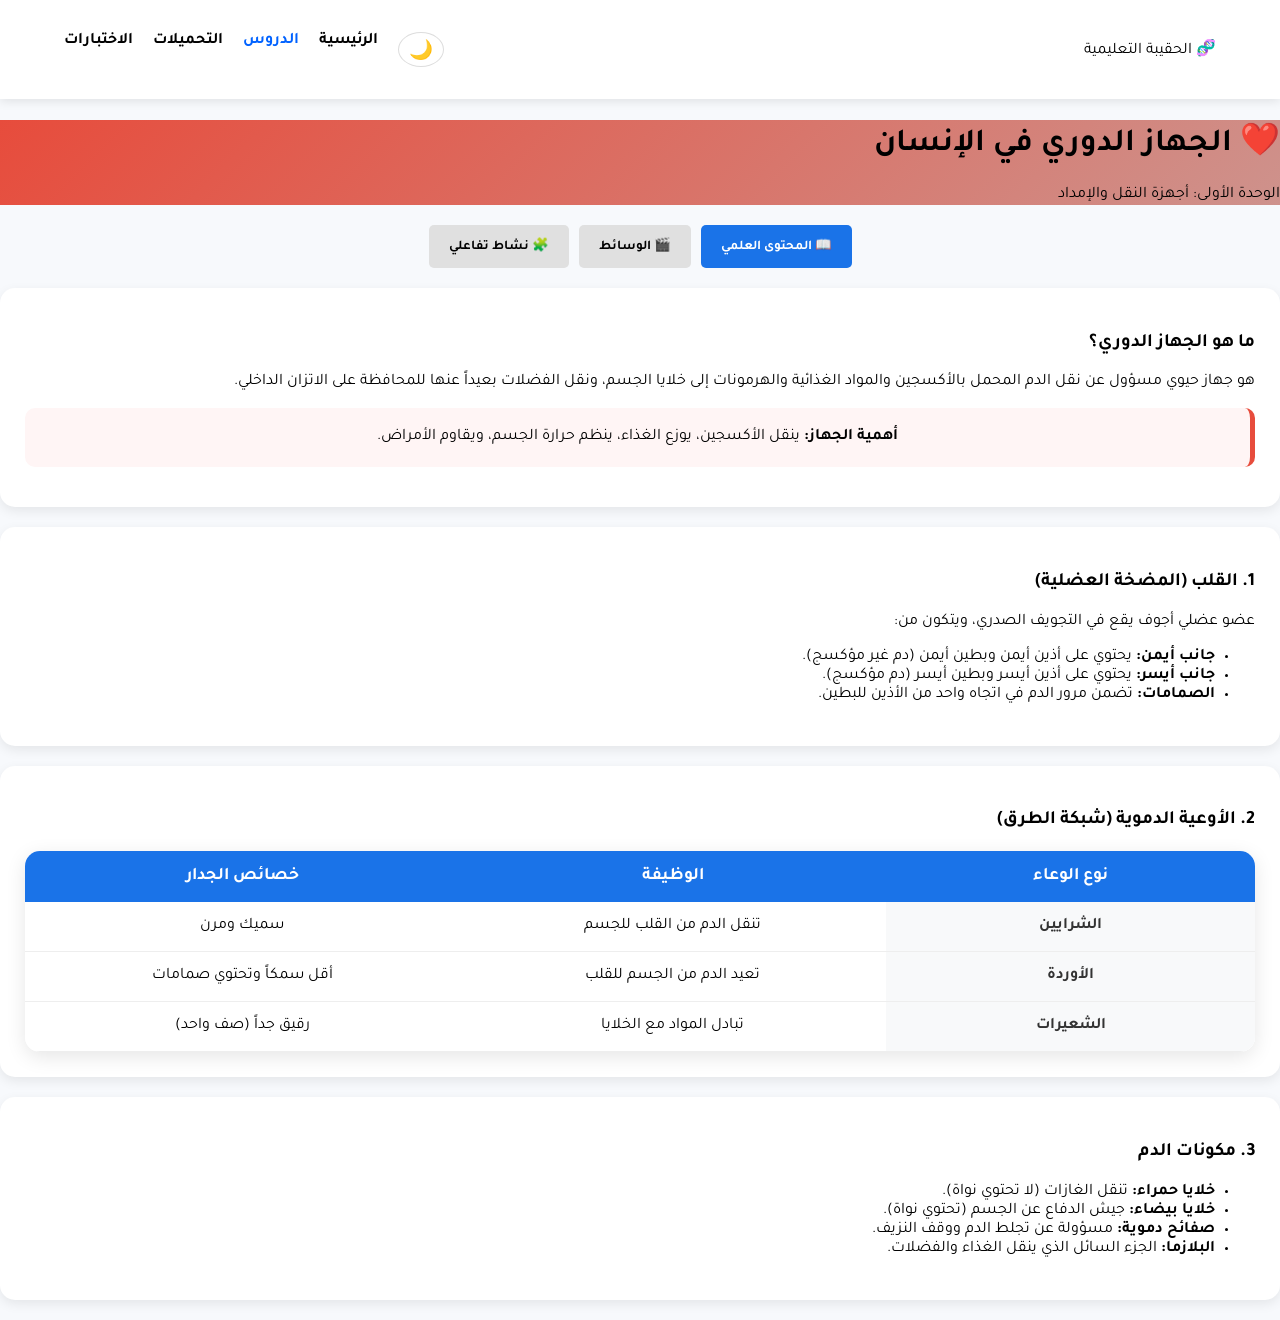
==== circulatory-detail.html @ a19a3862 "Add files via upload" ====
<!DOCTYPE html>
<html lang="ar" dir="rtl">
<head>
    <meta charset="UTF-8">
    <meta name="viewport" content="width=device-width, initial-scale=1.0">
    <title>درس الجهاز الدوري | الحقيبة التعليمية</title>
    <link rel="stylesheet" href="style.css">
    <link href="https://fonts.googleapis.com/css2?family=Tajawal:wght@400;700&display=swap" rel="stylesheet">
</head>
<body>

    <nav class="navbar">
        <div class="logo">🧬 الحقيبة التعليمية</div>
        <ul class="nav-links">
            <li><button id="darkModeToggle" class="mode-btn">🌙</button></li>
            <li><a href="index.html">الرئيسية</a></li>
            <li><a href="lessons.html" class="active">الدروس</a></li>
            <li><a href="downloads.html">التحميلات</a></li>
            <li><a href="quizzes.html">الاختبارات</a></li>
        </ul>
    </nav>

    <header class="lesson-header" style="background: linear-gradient(135deg, #e74c3c, #ce928c);">
        <div class="container">
            <h1>❤️ الجهاز الدوري في الإنسان</h1>
            <p>الوحدة الأولى: أجهزة النقل والإمداد</p>
        </div>
    </header>

    <main class="container">
        <div class="internal-tabs">
            <button class="tab-btn active" onclick="switchTab(event, 'theory')">📖 المحتوى العلمي</button>
            <button class="tab-btn" onclick="switchTab(event, 'media')">🎬 الوسائط</button>
            <button class="tab-btn" onclick="switchTab(event, 'activity')">🧩 نشاط تفاعلي</button>
        </div>

        <div id="theory" class="tab-pane active">
            <div class="lesson-card">
                <h3>ما هو الجهاز الدوري؟</h3>
                <p>هو جهاز حيوي مسؤول عن نقل الدم المحمل بالأكسجين والمواد الغذائية والهرمونات إلى خلايا الجسم، ونقل الفضلات بعيداً عنها للمحافظة على الاتزان الداخلي.</p>
                <div class="equation-box" style="border-right-color: #e74c3c; background: #fff5f5;">
                    <strong>أهمية الجهاز:</strong> ينقل الأكسجين، يوزع الغذاء، ينظم حرارة الجسم، ويقاوم الأمراض.
                </div>
            </div>

            <div class="lesson-card">
                <h3>1. القلب (المضخة العضلية)</h3>
                <p>عضو عضلي أجوف يقع في التجويف الصدري، ويتكون من:</p>
                <ul class="anatomy-list">
                    <li><strong>جانب أيمن:</strong> يحتوي على أذين أيمن وبطين أيمن (دم غير مؤكسج).</li>
                    <li><strong>جانب أيسر:</strong> يحتوي على أذين أيسر وبطين أيسر (دم مؤكسج).</li>
                    <li><strong>الصمامات:</strong> تضمن مرور الدم في اتجاه واحد من الأذين للبطين.</li>
                </ul>
            </div>

            <div class="lesson-card">
                <h3>2. الأوعية الدموية (شبكة الطرق)</h3>
                <div class="table-wrapper">
                    <table class="breathing-table">
                        <thead>
                            <tr>
                                <th>نوع الوعاء</th>
                                <th>الوظيفة</th>
                                <th>خصائص الجدار</th>
                            </tr>
                        </thead>
                        <tbody>
                            <tr>
                                <td class="feature">الشرايين</td>
                                <td>تنقل الدم من القلب للجسم</td>
                                <td>سميك ومرن</td>
                            </tr>
                            <tr>
                                <td class="feature">الأوردة</td>
                                <td>تعيد الدم من الجسم للقلب</td>
                                <td>أقل سمكاً وتحتوي صمامات</td>
                            </tr>
                            <tr>
                                <td class="feature">الشعيرات</td>
                                <td>تبادل المواد مع الخلايا</td>
                                <td>رقيق جداً (صف واحد)</td>
                            </tr>
                        </tbody>
                    </table>
                </div>
            </div>

            <div class="lesson-card">
                <h3>3. مكونات الدم</h3>
                <ul class="anatomy-list">
                    <li><strong>خلايا حمراء:</strong> تنقل الغازات (لا تحتوي نواة).</li>
                    <li><strong>خلايا بيضاء:</strong> جيش الدفاع عن الجسم (تحتوي نواة).</li>
                    <li><strong>صفائح دموية:</strong> مسؤولة عن تجلط الدم ووقف النزيف.</li>
                    <li><strong>البلازما:</strong> الجزء السائل الذي ينقل الغذاء والفضلات.</li>
                </ul>
            </div>
        </div>

        <div id="media" class="tab-pane">
            <div class="lesson-card">
                <h3 class="equation-box">الجهاز الدوري (القلب - الأوعية الدموية - الدم - الدورة الدموية)</h3>
                <div class="video-container">
                <iframe width="560" height="460" src="https://www.youtube.com/embed/UHtqV2HmTuU?si=7ArE2M5yFkF6I5t5" title="YouTube video player" frameborder="0" allow="accelerometer; autoplay; clipboard-write; encrypted-media; gyroscope; picture-in-picture; web-share" referrerpolicy="strict-origin-when-cross-origin" allowfullscreen></iframe>
                </div>
            </div>
            <div class="lesson-card">
                <h3 class="equation-box" style="border-right-color: #e74c3c;">معرض صور الجهاز الدوري</h3>
                <div class="image-slider">
                    <div class="slides">
                        <div class="slide active">
                            <img src="images/الوحده 1/الدرس 2/heart-internal.jpg" alt="القلب من الداخل">
                            <div class="caption">تركيب حجرات وصمامات القلب</div>
                        </div>
                        <div class="slide">
                            <img src="images/الوحده 1/الدرس 2/blood-components.jpg" alt="مكونات الدم">
                            <div class="caption">خلايا الدم الحمراء والبيضاء والصفائح</div>
                        </div>
                        <div class="slide">
                            <img src="images/الوحده 1/الدرس 2/circulation-map.jpg" alt="الدورة الدموية">
                            <div class="caption">مسار الدورة الدموية الكبرى والصغرى</div>
                        </div>
                    </div>
                    <button class="prev" onclick="changeSlide(-1)">&#10094;</button>
                    <button class="next" onclick="changeSlide(1)">&#10095;</button>
                </div>
            </div>
        </div>

        <div id="activity" class="tab-pane">
            <div class="lesson-card quiz-section">
                <h3>تحدي الأبطال ⚡</h3>
                <p>أي من مكونات الدم التالية ليس له نواة ومسؤول عن نقل الأكسجين؟</p>
                <div class="quiz-options">
                    <button class="q-btn" onclick="checkAnswer(this, true)">خلايا الدم الحمراء</button>
                    <button class="q-btn" onclick="checkAnswer(this, false)">خلايا الدم البيضاء</button>
                    <button class="q-btn" onclick="checkAnswer(this, false)">الصفائح الدموية</button>
                </div>
                <div id="quiz-result"></div>
            </div>
        </div>
    </main>

    <script>
        // دالة التبديل بين التبويبات
        function switchTab(evt, tabId) {
            const panes = document.querySelectorAll('.tab-pane');
            panes.forEach(p => p.classList.remove('active'));
            const btns = document.querySelectorAll('.tab-btn');
            btns.forEach(b => b.classList.remove('active'));
            document.getElementById(tabId).classList.add('active');
            evt.currentTarget.classList.add('active');
        }

        // دالة التحقق من الإجابة
        function checkAnswer(btn, isCorrect) {
            const resultDiv = document.getElementById('quiz-result');
            if(isCorrect) {
                btn.style.background = "#2ecc71";
                btn.style.color = "white";
                resultDiv.innerHTML = "✅ إجابة رائعة! خلايا الدم الحمراء تنقل الأكسجين بفضل الهيموجلوبين.";
                resultDiv.style.color = "#2ecc71";
            } else {
                btn.style.background = "#e74c3c";
                btn.style.color = "white";
                resultDiv.innerHTML = "❌ حاول مرة أخرى.. تذكر من الذي يعطي الدم لونه الأحمر؟";
                resultDiv.style.color = "#e74c3c";
            }
        }

        // دالة السلايدر
        let currentSlide = 0;
        function changeSlide(direction) {
            const slides = document.querySelectorAll('.slide');
            slides[currentSlide].classList.remove('active');
            currentSlide = (currentSlide + direction + slides.length) % slides.length;
            slides[currentSlide].classList.add('active');
        }
    </script>
    <script src="script.js"></script>
</body>
</html>
---- style.css ----
:root {
    --main-blue: #0062ff;       /* أزرق حيوي للمهام الأساسية */
    --soft-blue: #eef4ff;       /* خلفيات خفيفة للأقسام */
    --dark-navy: #1a202c;       /* للنصوص والعناوين الكبيرة */
    --accent-color: #00d1b2;    /* لون أخضر تركواز للنجاح أو التميز */
    --warning-orange: #ff9f43;  /* للتحذيرات أو التنبيهات */
    --light-bg: #f7f9fc;        /* خلفية الموقع العامة */
    --white: #ffffff;
}

body {
    font-family: 'Tajawal', sans-serif;
    background-color: var(--light-bg);
    margin: 0;
    color: var(--text-color);
}

/* Navbar */
.navbar {
    background: #fff;
    padding: 1rem 5%;
    display: flex;
    justify-content: space-between;
    align-items: center;
    box-shadow: 0 2px 10px rgba(0,0,0,0.1);
    position: sticky;
    top: 0;
    z-index: 1000;
}

.nav-links { list-style: none; display: flex; gap: 20px; }
.nav-links a { text-decoration: none; color: var(--text-color); font-weight: bold; transition: 0.3s; }
.nav-links a.active, .nav-links a:hover { color: var(--main-blue); }

.hero {
    background: linear-gradient(135deg, var(--main-blue), #003db3);
    color: white;
    border-bottom-left-radius: 50px;
    border-bottom-right-radius: 50px;
    text-align: center;
    padding: 50px 10px;
}

.section-title {
    font-size: 1.8rem;
    margin-bottom: 30px;
    font-weight: bold;
    color: var(--main-blue);
    text-align: center;
}

.quick-access-container1, .quick-access-container2 {
    background-color: var(--soft-blue);
    padding: 60px 5%;
    border-radius: 30px;
    margin: 20px 0;
}

.btn-main {
    background: #ffc107;
    color: #000;
    padding: 12px 30px;
    border-radius: 50px;
    text-decoration: none;
    font-weight: bold;
    display: inline-block;
    margin-top: 20px;
}

/* Grid System */
.grid-cards {
    display: grid;
    grid-template-columns: repeat(auto-fit, minmax(250px, 1fr));
    gap: 20px;
    padding: 40px 0;
}

.device-card {
    background: white;
    padding: 30px;
    border-radius: 20px;
    text-align: center;
    text-decoration: none;
    color: inherit;
    transition: 0.3s;
    box-shadow: 0 4px 6px rgba(0, 0, 0, 0.300);
}


.video-container {
    display: flex;           
    justify-content: center; 
    align-items: center;     
    margin: 40px auto;      
    width: 100%;            
    max-width: 800px;        
}

.video-container iframe {
    width: 100%;             
    border-radius: 20px;     
    box-shadow: 0 10px 30px rgba(0,0,0,0.15); 
    aspect-ratio: 16 / 9;    
    border: none;            
}

.device-card:hover { transform: translateY(-10px); box-shadow: 0 10px 20px rgba(0,0,0,0.1); }
.device-card .icon { font-size: 50px; margin-bottom: 15px; }

/* تحديث الـ Hero */
.hero {
    background: linear-gradient(135deg, var(--main-blue), #003db3);
    color: white;
    border-bottom-left-radius: 50px;
    border-bottom-right-radius: 50px;
}

/* تحديث الحاويات في الصفحة الرئيسية */
.quick-access-container1, .quick-access-container2 {
    background-color: var(--soft-blue); /* بدلاً من الأسود الغامق */
    padding: 60px 5%;
    border-radius: 30px;
    margin: 20px 0;
}
.device-card {
    background: var(--white);
    border: 1px solid rgba(0,0,0,0.05);
    transition: all 0.3s cubic-bezier(0.25, 0.8, 0.25, 1);
}

.device-card:hover {
    transform: translateY(-5px);
    box-shadow: 0 15px 30px rgba(0,98,255,0.1); /* ظل بلون أزرق خفيف */
    border-color: var(--main-blue);
}

/* تنسيقات أزرار التحميل المطورة */
.download-btn {
    background: var(--main-blue); /* اللون الأزرق الأساسي */
    color: white;
    padding: 12px 25px;
    border-radius: 8px;
    text-decoration: none;
    font-weight: bold;
    display: inline-flex;
    align-items: center;
    gap: 8px;
    transition: 0.3s ease;
}

/* زر تحميل الصور - بنفسجي */
.img-btn { 
    background: #8e44ad; 
}
.img-btn:hover {
    background: #732d91;
    box-shadow: 0 4px 12px rgba(142, 68, 173, 0.3);
}

/* زر تحميل الباوربوينت - برتقالي محروق */
.ppt-btn { 
    background: #d35400; 
}
.ppt-btn:hover {
    background: #a04000;
    box-shadow: 0 4px 12px rgba(211, 84, 0, 0.3);
}

/* زر تحميل الـ PDF - أحمر هادئ */
.download-btn[href$=".pdf"] {
    background: #c0392b;
}
.download-btn[href$=".pdf"]:hover {
    background: #962d22;
    box-shadow: 0 4px 12px rgba(192, 57, 43, 0.3);
}
/* تنسيقات خاصة بتبويبات الدرس */
.internal-tabs {
    display: flex;
    justify-content: center;
    gap: 10px;
    margin: 20px 0;
}

.tab-btn {
    padding: 12px 20px;
    border: none;
    background: #e0e0e0;
    border-radius: 5px;
    cursor: pointer;
    font-family: 'Tajawal';
    font-weight: bold;
    transition: 0.3s;
}

.tab-btn.active {
    background: #1a73e8;
    color: white;
}

.tab-pane {
    display: none;
    animation: slideUp 0.4s ease;
}

.tab-pane.active {
    display: block;
}

.lesson-card {
    background: white;
    padding: 25px;
    border-radius: 15px;
    margin-bottom: 20px;
    box-shadow: 0 4px 12px rgba(0,0,0,0.08);
}

.equation-box {
    background: #f0f7ff;
    padding: 20px;
    border-radius: 10px;
    text-align: center;
    border-right: 5px solid #1a73e8;
    margin: 15px 0;
}

.q-btn {
    display: block;
    width: 100%;
    padding: 15px;
    margin: 10px 0;
    border: 2px solid #eee;
    background: white;
    border-radius: 10px;
    cursor: pointer;
    font-family: 'Tajawal';
    transition: 0.3s;
}

@keyframes slideUp {
    from { opacity: 0; transform: translateY(20px); }
    to { opacity: 1; transform: translateY(0); }
}
/* تنسيقات التحميلات */
.page-header { background: #1a73e8; color: white; padding: 50px 0; text-align: center; }
.downloads-grid { display: grid; gap: 20px; margin-top: 30px; }
.download-card {
    background: white; padding: 20px; border-radius: 12px;
    display: flex; align-items: center; justify-content: space-between;
    box-shadow: 0 4px 6px rgba(0,0,0,0.05);
}
.file-icon { font-size: 40px; margin-left: 20px; }
.download-btn {
    background: #1a73e8; color: white; padding: 10px 20px;
    border-radius: 5px; text-decoration: none; font-weight: bold;
}
.img-btn { background: #9b59b6; }
.ppt-btn { background: #e67e22; }

/* تنسيقات الاختبار */
.question-block { margin-bottom: 30px; border-bottom: 1px solid #eee; padding-bottom: 15px; }
.q-text { font-size: 1.2rem; font-weight: bold; margin-bottom: 15px; }
.option { display: block; margin: 10px 0; cursor: pointer; font-size: 1.1rem; }
.result-box {
    margin-top: 30px; padding: 30px; border-radius: 15px;
    background: #f9f9f9; text-align: center; border: 2px dashed #ddd;
}
/* تنسيقات صفحة الدروس */
.unit-section {
    margin-bottom: 15px;
    border-radius: 10px;
    overflow: hidden;
    box-shadow: 0 4px 6px rgba(0,0,0,0.05);
}

.unit-header {
    width: 100%;
    padding: 20px;
    background: #fff;
    border: none;
    display: flex;
    justify-content: space-between;
    align-items: center;
    font-size: 1.2rem;
    font-weight: bold;
    font-family: 'Tajawal';
    cursor: pointer;
    transition: 0.3s;
    border-right: 6px solid #1a73e8;
}

.unit-header:hover, .unit-header.active {
    background: #f0f7ff;
    color: #1a73e8;
}

.unit-content {
    max-height: 0;
    overflow: hidden;
    background: #fafafa;
    transition: max-height 0.4s ease-out;
}

.unit-content.open {
    max-height: 500px; /* القيمة تكون أكبر من محتوى الدروس */
}

.lessons-list {
    padding: 10px 20px;
}

.lesson-item {
    display: flex;
    align-items: center;
    padding: 15px;
    margin: 10px 0;
    background: #fff;
    border-radius: 8px;
    text-decoration: none;
    color: #333;
    transition: 0.2s;
    border: 1px solid #eee;
}

.lesson-item:hover {
    transform: scale(1.02);
    box-shadow: 0 2px 8px rgba(0,0,0,0.1);
    border-color: #1a73e8;
}

.lesson-item .icon {
    font-size: 30px;
    margin-left: 15px;
}

.lesson-item.disabled {
    opacity: 0.6;
    cursor: not-allowed;
    filter: grayscale(1);
}

.arrow { transition: 0.3s; }
.unit-header.active .arrow { transform: rotate(180deg); }
/* تنسيق قسم الجدول */
.mechanics-section {
    margin: 40px 0;
    font-family: 'Tajawal', sans-serif;
}

.table-title {
    color: #1a73e8;
    border-right: 5px solid #ffc107;
    padding-right: 15px;
    margin-bottom: 10px;
}

.table-intro {
    margin-bottom: 20px;
    color: #555;
}

/* حاوية الجدول لضمان التمرير على الموبايل */
.table-wrapper {
    overflow-x: auto;
    border-radius: 15px;
    box-shadow: 0 5px 20px rgba(0,0,0,0.1);
}

/* تنسيق الجدول نفسه */
.breathing-table {
    width: 100%;
    border-collapse: collapse;
    background-color: white;
    text-align: center;
}

.breathing-table th {
    background-color: #1a73e8;
    color: white;
    padding: 15px;
    font-size: 1.1rem;
}

.breathing-table td {
    padding: 15px;
    border-bottom: 1px solid #eee;
    font-size: 1rem;
}

/* تمييز أعمدة البيانات */
.feature {
    font-weight: bold;
    background-color: #f8f9fa;
    color: #333;
    width: 30%;
}

.inhale-data {
    background-color: #e3f2fd; /* لون أزرق خفيف للشهيق */
    color: #0d47a1;
}

.exhale-data {
    background-color: #fff3e0; /* لون برتقالي خفيف للزفير */
    color: #e65100;
}

/* تأثير عند مرور الماوس على الصف */
.breathing-table tr:hover {
    filter: brightness(0.95);
    transition: 0.2s;
}

.image-slider {
    position: relative;
    max-width: 1000px; /* هنا بتتحكم في العرض.. صغره لـ 500px أو 400px حسب رغبتك */
    margin: 20px auto; /* auto بتخلي السلايدر في نص الصفحة */
    overflow: hidden;
    border-radius: 15px;
    box-shadow: 0 5px 15px rgba(0,0,0,0.1);
    background: #000; /* خلفية سوداء عشان لو الصورة مقاسها مختلف */
}

.slide {
    display: none; /* إخفاء كل الصور افتراضياً */
    position: relative;
}

.slide.active {
    display: block; /* إظهار الصورة النشطة فقط */
    animation: fade 0.5s ease-in;
}

.slide img {
    width: 100%;
    height: 500px; /* تحديد ارتفاع ثابت لكل الصور عشان التنسيق ميبوظش */
    object-fit: contain; /* دي أهم خاصية: بتخلي الصورة تظهر كاملة بدون قص */
    display: block;
}

.caption {
    position: absolute;
    bottom: 0;
    background: rgba(0, 0, 0, 0.6);
    color: white;
    width: 100%;
    padding: 10px;
    text-align: center;
    font-size: 0.9rem;
}

/* أزرار التنقل */
.prev, .next {
    position: absolute;
    top: 50%;
    transform: translateY(-50%);
    background: rgba(26, 115, 232, 0.7);
    color: white;
    border: none;
    padding: 15px;
    cursor: pointer;
    font-size: 18px;
    border-radius: 50%;
    margin: 0 10px;
    transition: 0.3s;
}

.prev:hover, .next:hover { background: var(--main-blue); }
.next { left: 10px; } /* لأن الموقع RTL */
.prev { right: 10px; }

@keyframes fade {
    from { opacity: 0.4; } 
    to { opacity: 1; }
}
/* الألوان الافتراضية للوضع الليلي */
body.dark-mode {
    background-color: #1a1a1a;
    color: #f1f1f1;
}

body.dark-mode .navbar {
    background-color: #333;
    border-bottom: 2px solid #444;
}

body.dark-mode .download-card, 
body.dark-mode .quiz-container,
body.dark-mode .progress-section,
body.dark-mode .q-section {
    background-color: #2d2d2d !important;
    color: #fff !important;
    box-shadow: 0 4px 15px rgba(0,0,0,0.5);
    border-color: #444;
}

body.dark-mode .opt-card {
    background-color: #3d3d3d;
    border-color: #555;
    color: #eee;
}

body.dark-mode .unit-tag {
    background-color: #444;
    color: #f1c40f;
}

/* زرار التبديل نفسه */
.mode-btn {
    background: none;
    border: 1px solid #ddd;
    border-radius: 50%;
    cursor: pointer;
    font-size: 1.2rem;
    padding: 5px 10px;
    transition: 0.3s;
}
/* تعديلات الشاشات الصغيرة */
@media (max-width: 768px) {
    /* 1. تقليل الحواف الجانبية للحاوية */
    .container, .quiz-container {
        width: 95%;
        margin: 10px auto;
        padding: 15px;
    }

    /* 2. جعل أزرار الخيارات (الاختيارات) تحت بعض بدل ما هي جنب بعض */
    .options-grid {
        grid-template-columns: 1fr; /* خيار واحد في كل سطر */
        gap: 8px;
    }

    /* 3. تعديل القائمة العلوية (Navbar) */
    .nav-links {
        display: flex;
        justify-content: space-around;
        padding: 10px 0;
        font-size: 0.8rem; /* تصغير الخط شوية */
    }

    .navbar .logo {
        font-size: 1.1rem;
        text-align: center;
        display: block;
        margin-bottom: 5px;
    }

    /* 4. تعديل كروت الدروس في الصفحة الرئيسية */
    .downloads-grid {
        grid-template-columns: 1fr; /* كارت واحد في السطر */
    }

    /* 5. تصغير حجم الخط في الأسئلة */
    .q-text {
        font-size: 1rem;
    }

    /* 6. جعل عداد الوقت ثابت في مكان مريح */
    .timer-sticky {
        font-size: 1rem;
        padding: 8px;
    }
}
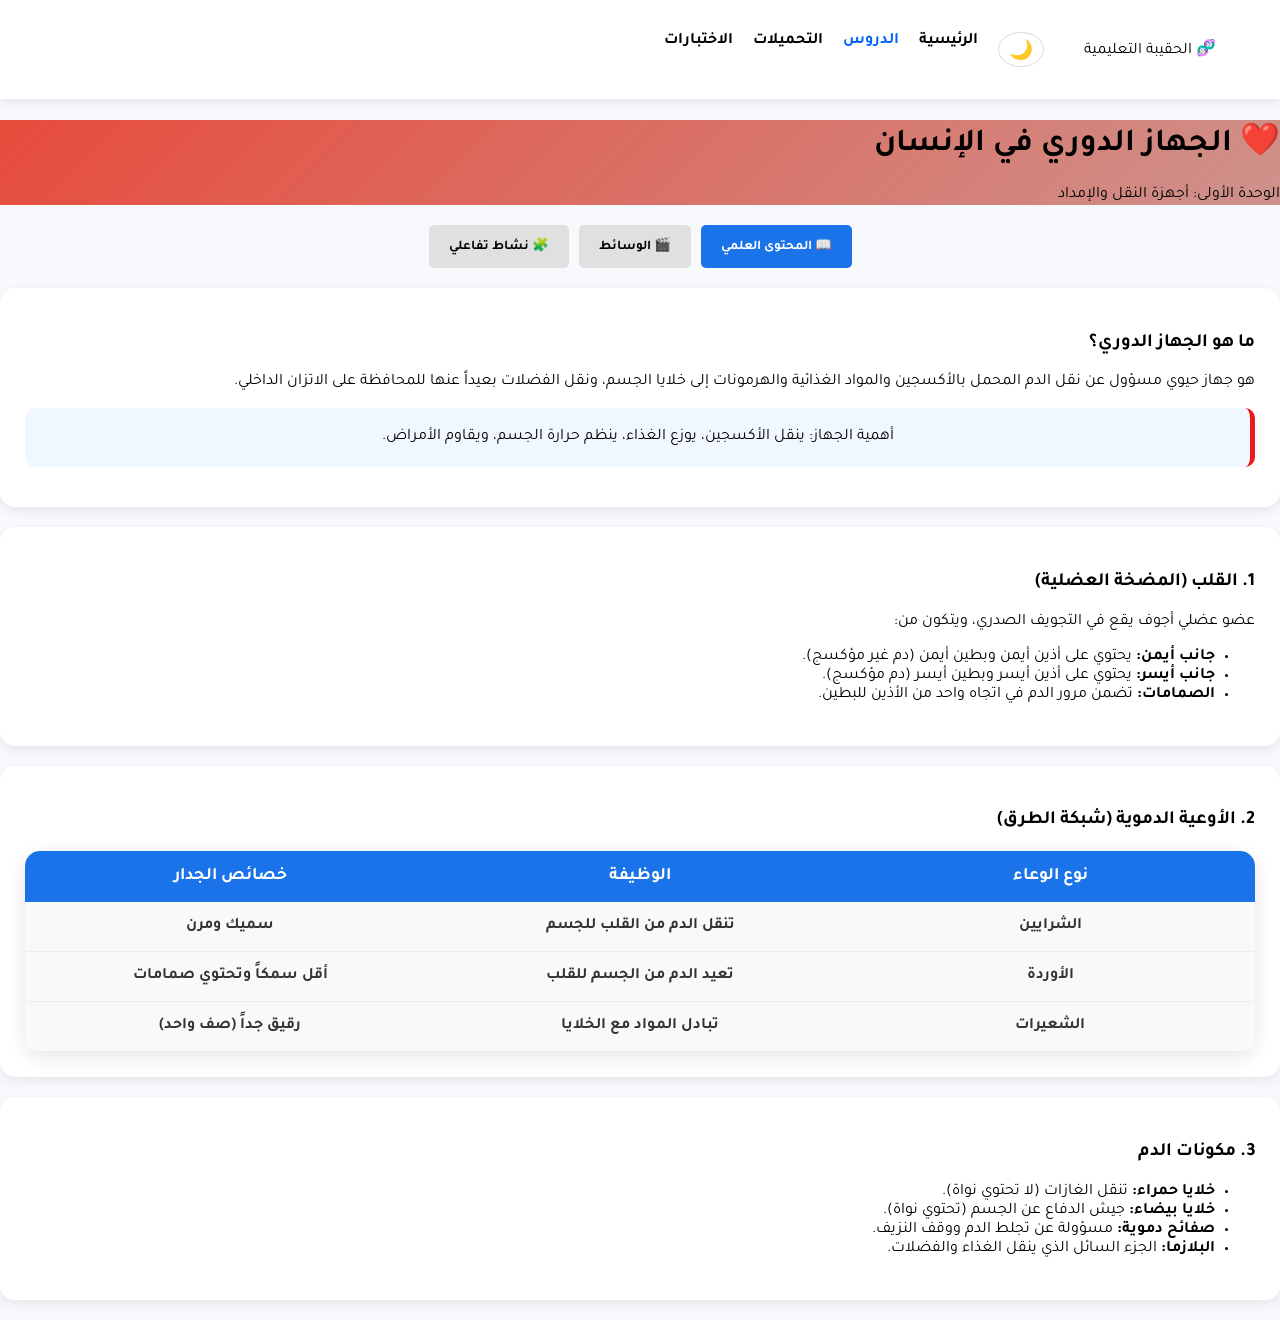
==== commit 531d5bf4: "Add files via upload" ====
--- a/circulatory-detail.html
+++ b/circulatory-detail.html
@@ -38,7 +38,7 @@
             <div class="lesson-card">
                 <h3>ما هو الجهاز الدوري؟</h3>
                 <p>هو جهاز حيوي مسؤول عن نقل الدم المحمل بالأكسجين والمواد الغذائية والهرمونات إلى خلايا الجسم، ونقل الفضلات بعيداً عنها للمحافظة على الاتزان الداخلي.</p>
-                <div class="equation-box" style="border-right-color: #e74c3c; background: #fff5f5;">
+                <div class="equation-box2"
                     <strong>أهمية الجهاز:</strong> ينقل الأكسجين، يوزع الغذاء، ينظم حرارة الجسم، ويقاوم الأمراض.
                 </div>
             </div>
@@ -67,18 +67,18 @@
                         <tbody>
                             <tr>
                                 <td class="feature">الشرايين</td>
-                                <td>تنقل الدم من القلب للجسم</td>
-                                <td>سميك ومرن</td>
+                                <td class="feature">تنقل الدم من القلب للجسم</td>
+                                <td class="feature">سميك ومرن</td>
                             </tr>
                             <tr>
                                 <td class="feature">الأوردة</td>
-                                <td>تعيد الدم من الجسم للقلب</td>
-                                <td>أقل سمكاً وتحتوي صمامات</td>
+                                <td class="feature">تعيد الدم من الجسم للقلب</td>
+                                <td class="feature">أقل سمكاً وتحتوي صمامات</td>
                             </tr>
                             <tr>
                                 <td class="feature">الشعيرات</td>
-                                <td>تبادل المواد مع الخلايا</td>
-                                <td>رقيق جداً (صف واحد)</td>
+                                <td class="feature">تبادل المواد مع الخلايا</td>
+                                <td class="feature">رقيق جداً (صف واحد)</td>
                             </tr>
                         </tbody>
                     </table>
@@ -98,13 +98,13 @@
 
         <div id="media" class="tab-pane">
             <div class="lesson-card">
-                <h3 class="equation-box">الجهاز الدوري (القلب - الأوعية الدموية - الدم - الدورة الدموية)</h3>
+                <h3 class="equation-box2">الجهاز الدوري (القلب - الأوعية الدموية - الدم - الدورة الدموية)</h3>
                 <div class="video-container">
                 <iframe width="560" height="460" src="https://www.youtube.com/embed/UHtqV2HmTuU?si=7ArE2M5yFkF6I5t5" title="YouTube video player" frameborder="0" allow="accelerometer; autoplay; clipboard-write; encrypted-media; gyroscope; picture-in-picture; web-share" referrerpolicy="strict-origin-when-cross-origin" allowfullscreen></iframe>
                 </div>
             </div>
             <div class="lesson-card">
-                <h3 class="equation-box" style="border-right-color: #e74c3c;">معرض صور الجهاز الدوري</h3>
+                <h3 class="equation-box2"style="border-right-color: #e74c3c;">معرض صور الجهاز الدوري</h3>
                 <div class="image-slider">
                     <div class="slides">
                         <div class="slide active">
--- a/style.css
+++ b/style.css
@@ -20,7 +20,7 @@
     background: #fff;
     padding: 1rem 5%;
     display: flex;
-    justify-content: space-between;
+    /*justify-content: space-between;*/
     align-items: center;
     box-shadow: 0 2px 10px rgba(0,0,0,0.1);
     position: sticky;
@@ -221,6 +221,14 @@
     border-radius: 10px;
     text-align: center;
     border-right: 5px solid #1a73e8;
+    margin: 15px 0;
+}
+.equation-box2{
+    background: #f0f7ff;
+    padding: 20px;
+    border-radius: 10px;
+    text-align: center;
+    border-right: 5px solid #e81a1a;
     margin: 15px 0;
 }
 
@@ -487,6 +495,15 @@
 body.dark-mode .download-card, 
 body.dark-mode .quiz-container,
 body.dark-mode .progress-section,
+body.dark-mode .quick-access-container1,
+body.dark-mode .quick-access-container2,
+body.dark-mode .device-card,
+body.dark-mode .unit-header,
+body.dark-mode .lessons-list,
+body.dark-mode .lesson-item,
+body.dark-mode .lesson-card,
+body.dark-mode .contact-form-card,
+body.dark-mode .info-item,
 body.dark-mode .q-section {
     background-color: #2d2d2d !important;
     color: #fff !important;
@@ -504,7 +521,16 @@
     background-color: #444;
     color: #f1c40f;
 }
-
+body.dark-mode .equation-box {
+    background-color: #6181d1;
+    color: #f1f1f1;
+    border-color: #444;
+}
+body.dark-mode .equation-box2{
+    background-color: #bd7070;
+    color: #f1f1f1;
+    border-color: #a12222;
+}
 /* زرار التبديل نفسه */
 .mode-btn {
     background: none;
@@ -560,4 +586,35 @@
         font-size: 1rem;
         padding: 8px;
     }
+}
+/* Dashboard Styling */
+.student-dashboard { margin-top: -30px; position: relative; z-index: 10; }
+.dashboard-card {
+    background: rgb(44, 130, 191);
+    padding: 25px;
+    border-radius: 20px;
+    box-shadow: 0 10px 25px rgba(0,0,0,0.1);
+    display: flex;
+    justify-content: space-between;
+    align-items: center;
+    flex-wrap: wrap;
+    gap: 20px;
+}
+.progress-wrapper {
+    background: #ffffff;
+    width: 200px;
+    height: 15px;
+    border-radius: 10px;
+    overflow: hidden;
+    margin-top: 10px;
+}
+.progress-bar-fill {
+    background: linear-gradient(90deg, #0062ff, #00d1b2);
+    height: 100%;
+    width: 0%; /* هيتحدث بالجافا سكريبت */
+    color: white;
+    font-size: 0.7rem;
+    text-align: center;
+    line-height: 15px;
+    transition: width 1s ease-in-out;
 }
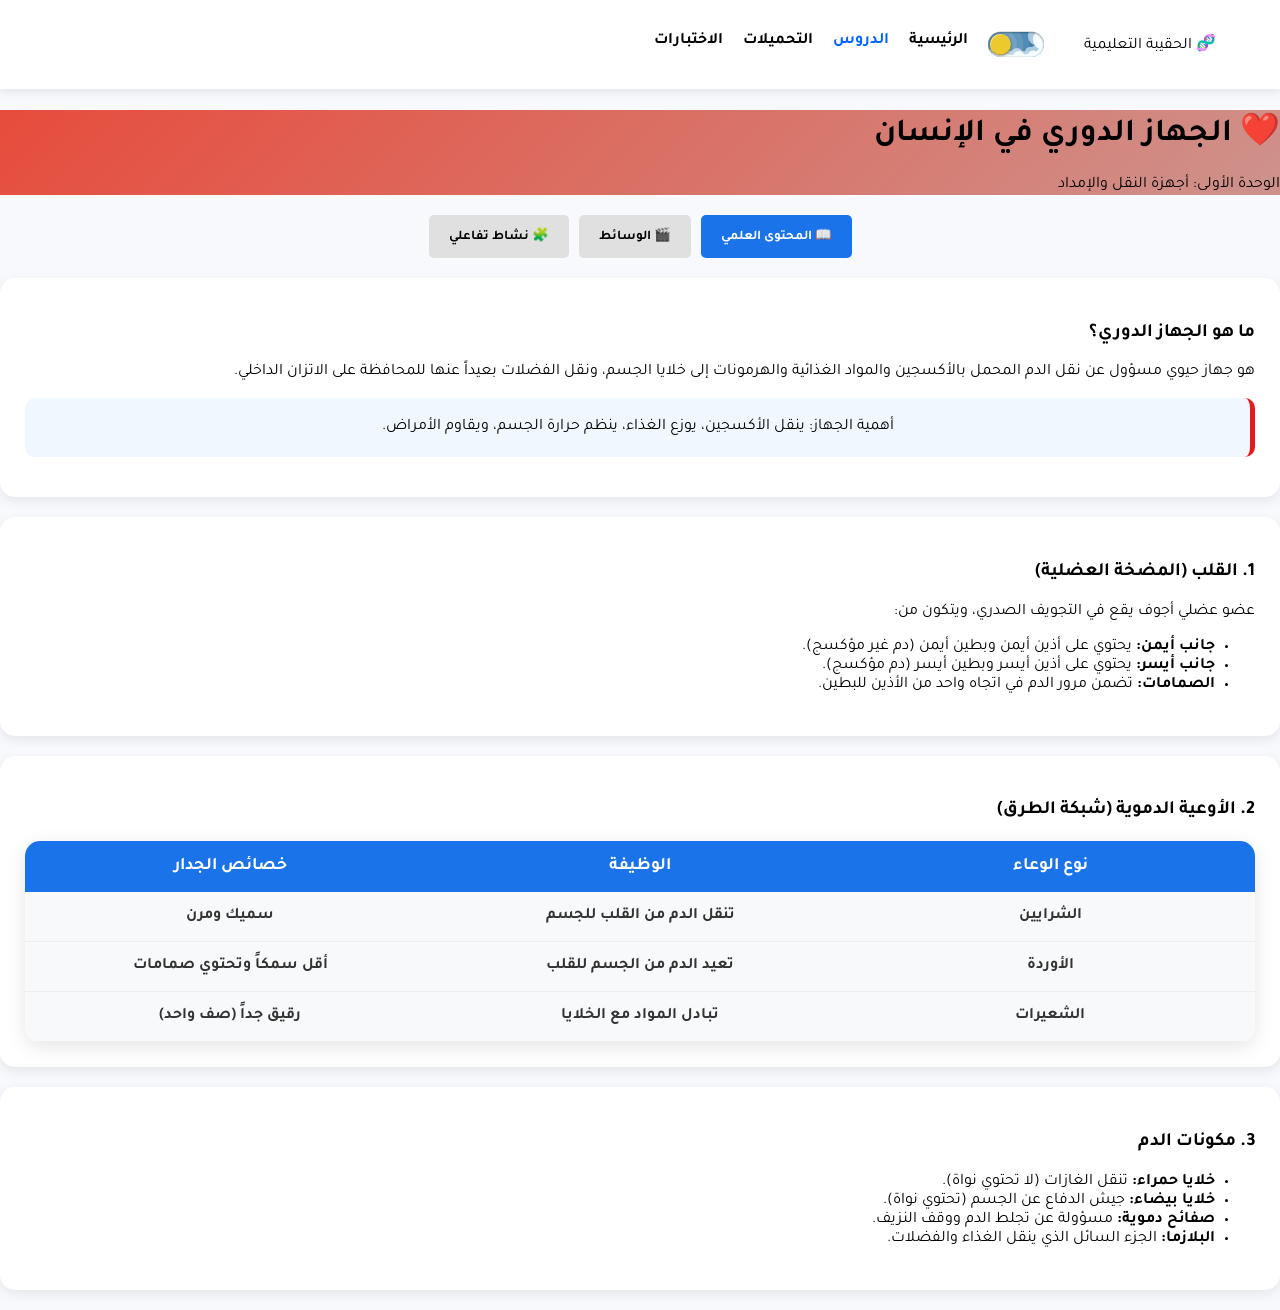
==== commit 2b7bffd4: "Add files via upload" ====
--- a/circulatory-detail.html
+++ b/circulatory-detail.html
@@ -12,7 +12,26 @@
     <nav class="navbar">
         <div class="logo">🧬 الحقيبة التعليمية</div>
         <ul class="nav-links">
-            <li><button id="darkModeToggle" class="mode-btn">🌙</button></li>
+            <label class="theme-switch">
+  <input type="checkbox" id="darkModeToggle" class="theme-switch__checkbox">
+  <div class="theme-switch__container">
+    <div class="theme-switch__clouds"></div>
+    <div class="theme-switch__stars-container">
+      <svg xmlns="http://www.w3.org/2000/svg" viewBox="0 0 144 55" fill="none">
+        <path fill-rule="evenodd" clip-rule="evenodd" d="M135.831 3.00688C135.055 3.85027 134.111 4.29946 133 4.35447C134.111 4.40947 135.055 4.85867 135.831 5.71123C136.607 6.55462 136.996 7.56303 136.996 8.72727C136.996 7.95722 137.172 7.25134 137.525 6.59129C137.886 5.93124 138.372 5.39954 138.98 5.00535C139.598 4.60199 140.268 4.39114 141 4.35447C139.88 4.2903 138.936 3.85027 138.16 3.00688C137.384 2.16348 136.996 1.16425 136.996 0C136.996 1.16425 136.607 2.16348 135.831 3.00688ZM31 23.3545C32.1114 23.2995 33.0551 22.8503 33.8313 22.0069C34.6075 21.1635 34.9956 20.1642 34.9956 19C34.9956 20.1642 35.3837 21.1635 36.1599 22.0069C36.9361 22.8503 37.8798 23.2903 39 23.3545C38.2679 23.3911 37.5976 23.602 36.9802 24.0053C36.3716 24.3995 35.8864 24.9312 35.5248 25.5913C35.172 26.2513 34.9956 26.9572 34.9956 27.7273C34.9956 26.563 34.6075 25.5546 33.8313 24.7112C33.0551 23.8587 32.1114 23.4095 31 23.3545ZM0 36.3545C1.11136 36.2995 2.05513 35.8503 2.83131 35.0069C3.6075 34.1635 3.99559 33.1642 3.99559 32C3.99559 33.1642 4.38368 34.1635 5.15987 35.0069C5.93605 35.8503 6.87982 36.2903 8 36.3545C7.26792 36.3911 6.59757 36.602 5.98015 37.0053C5.37155 37.3995 4.88644 37.9312 4.52481 38.5913C4.172 39.2513 3.99559 39.9572 3.99559 40.7273C3.99559 39.563 3.6075 38.5546 2.83131 37.7112C2.05513 36.8587 1.11136 36.4095 0 36.3545ZM56.8313 24.0069C56.0551 24.8503 55.1114 25.2995 54 25.3545C55.1114 25.4095 56.0551 25.8587 56.8313 26.7112C57.6075 27.5546 57.9956 28.563 57.9956 29.7273C57.9956 28.9572 58.172 28.2513 58.5248 27.5913C58.8864 26.9312 59.3716 26.3995 59.9802 26.0053C60.5976 25.602 61.2679 25.3911 62 25.3545C60.8798 25.2903 59.9361 24.8503 59.1599 24.0069C58.3837 23.1635 57.9956 22.1642 57.9956 21C57.9956 22.1642 57.6075 23.1635 56.8313 24.0069ZM81 25.3545C82.1114 25.2995 83.0551 24.8503 83.8313 24.0069C84.6075 23.1635 84.9956 22.1642 84.9956 21C84.9956 22.1642 85.3837 23.1635 86.1599 24.0069C86.9361 24.8503 87.8798 25.2903 89 25.3545C88.2679 25.3911 87.5976 25.602 86.9802 26.0053C86.3716 26.3995 85.8864 26.9312 85.5248 27.5913C85.172 28.2513 84.9956 28.9572 84.9956 29.7273C84.9956 28.563 84.6075 27.5546 83.8313 26.7112C83.0551 25.8587 82.1114 25.4095 81 25.3545ZM136 36.3545C137.111 36.2995 138.055 35.8503 138.831 35.0069C139.607 34.1635 139.996 33.1642 139.996 32C139.996 33.1642 140.384 34.1635 141.16 35.0069C141.936 35.8503 142.88 36.2903 144 36.3545C143.268 36.3911 142.598 36.602 141.98 37.0053C141.372 37.3995 140.886 37.9312 140.525 38.5913C140.172 39.2513 139.996 39.9572 139.996 40.7273C139.996 39.563 139.607 38.5546 138.831 37.7112C138.055 36.8587 137.111 36.4095 136 36.3545ZM101.831 49.0069C101.055 49.8503 100.111 50.2995 99 50.3545C100.111 50.4095 101.055 50.8587 101.831 51.7112C102.607 52.5546 102.996 53.563 102.996 54.7273C102.996 53.9572 103.172 53.2513 103.525 52.5913C103.886 51.9312 104.372 51.3995 104.98 51.0053C105.598 50.602 106.268 50.3911 107 50.3545C105.88 50.2903 104.936 49.8503 104.16 49.0069C103.384 48.1635 102.996 47.1642 102.996 46C102.996 47.1642 102.607 48.1635 101.831 49.0069Z" fill="currentColor"></path>
+      </svg>
+    </div>
+    <div class="theme-switch__circle-container">
+      <div class="theme-switch__sun-moon-container">
+        <div class="theme-switch__moon">
+          <div class="theme-switch__spot"></div>
+          <div class="theme-switch__spot"></div>
+          <div class="theme-switch__spot"></div>
+        </div>
+      </div>
+    </div>
+  </div>
+</label>
             <li><a href="index.html">الرئيسية</a></li>
             <li><a href="lessons.html" class="active">الدروس</a></li>
             <li><a href="downloads.html">التحميلات</a></li>
--- a/style.css
+++ b/style.css
@@ -617,4 +617,206 @@
     text-align: center;
     line-height: 15px;
     transition: width 1s ease-in-out;
+}
+.theme-switch {
+  --toggle-size: 10px;
+  /* the size is adjusted using font-size,
+     this is not transform scale,
+     so you can choose any size */
+  --container-width: 5.625em;
+  --container-height: 2.5em;
+  --container-radius: 6.25em;
+  /* radius 0 - minecraft mode :) */
+  --container-light-bg: #3D7EAE;
+  --container-night-bg: #1D1F2C;
+  --circle-container-diameter: 3.375em;
+  --sun-moon-diameter: 2.125em;
+  --sun-bg: #ECCA2F;
+  --moon-bg: #C4C9D1;
+  --spot-color: #959DB1;
+  --circle-container-offset: calc((var(--circle-container-diameter) - var(--container-height)) / 2 * -1);
+  --stars-color: #fff;
+  --clouds-color: #F3FDFF;
+  --back-clouds-color: #AACADF;
+  --transition: .5s cubic-bezier(0, -0.02, 0.4, 1.25);
+  --circle-transition: .3s cubic-bezier(0, -0.02, 0.35, 1.17);
+}
+
+.theme-switch, .theme-switch *, .theme-switch *::before, .theme-switch *::after {
+  -webkit-box-sizing: border-box;
+  box-sizing: border-box;
+  margin: 0;
+  padding: 0;
+  font-size: var(--toggle-size);
+}
+
+.theme-switch__container {
+  width: var(--container-width);
+  height: var(--container-height);
+  background-color: var(--container-light-bg);
+  border-radius: var(--container-radius);
+  overflow: hidden;
+  cursor: pointer;
+  -webkit-box-shadow: 0em -0.062em 0.062em rgba(0, 0, 0, 0.25), 0em 0.062em 0.125em rgba(255, 255, 255, 0.94);
+  box-shadow: 0em -0.062em 0.062em rgba(0, 0, 0, 0.25), 0em 0.062em 0.125em rgba(255, 255, 255, 0.94);
+  -webkit-transition: var(--transition);
+  -o-transition: var(--transition);
+  transition: var(--transition);
+  position: relative;
+}
+
+.theme-switch__container::before {
+  content: "";
+  position: absolute;
+  z-index: 1;
+  inset: 0;
+  -webkit-box-shadow: 0em 0.05em 0.187em rgba(0, 0, 0, 0.25) inset, 0em 0.05em 0.187em rgba(0, 0, 0, 0.25) inset;
+  box-shadow: 0em 0.05em 0.187em rgba(0, 0, 0, 0.25) inset, 0em 0.05em 0.187em rgba(0, 0, 0, 0.25) inset;
+  border-radius: var(--container-radius)
+}
+
+.theme-switch__checkbox {
+  display: none;
+}
+
+.theme-switch__circle-container {
+  width: var(--circle-container-diameter);
+  height: var(--circle-container-diameter);
+  background-color: rgba(255, 255, 255, 0.1);
+  position: absolute;
+  left: var(--circle-container-offset);
+  top: var(--circle-container-offset);
+  border-radius: var(--container-radius);
+  -webkit-box-shadow: inset 0 0 0 3.375em rgba(255, 255, 255, 0.1), inset 0 0 0 3.375em rgba(255, 255, 255, 0.1), 0 0 0 0.625em rgba(255, 255, 255, 0.1), 0 0 0 1.25em rgba(255, 255, 255, 0.1);
+  box-shadow: inset 0 0 0 3.375em rgba(255, 255, 255, 0.1), inset 0 0 0 3.375em rgba(255, 255, 255, 0.1), 0 0 0 0.625em rgba(255, 255, 255, 0.1), 0 0 0 1.25em rgba(255, 255, 255, 0.1);
+  display: -webkit-box;
+  display: -ms-flexbox;
+  display: flex;
+  -webkit-transition: var(--circle-transition);
+  -o-transition: var(--circle-transition);
+  transition: var(--circle-transition);
+  pointer-events: none;
+}
+
+.theme-switch__sun-moon-container {
+  pointer-events: auto;
+  position: relative;
+  z-index: 2;
+  width: var(--sun-moon-diameter);
+  height: var(--sun-moon-diameter);
+  margin: auto;
+  border-radius: var(--container-radius);
+  background-color: var(--sun-bg);
+  -webkit-box-shadow: 0.062em 0.062em 0.062em 0em rgba(254, 255, 239, 0.61) inset, 0em -0.062em 0.062em 0em #a1872a inset;
+  box-shadow: 0.062em 0.062em 0.062em 0em rgba(254, 255, 239, 0.61) inset, 0em -0.062em 0.062em 0em #a1872a inset;
+  -webkit-filter: drop-shadow(0.062em 0.125em 0.125em rgba(0, 0, 0, 0.25)) drop-shadow(0em 0.062em 0.125em rgba(0, 0, 0, 0.25));
+  filter: drop-shadow(0.062em 0.125em 0.125em rgba(0, 0, 0, 0.25)) drop-shadow(0em 0.062em 0.125em rgba(0, 0, 0, 0.25));
+  overflow: hidden;
+  -webkit-transition: var(--transition);
+  -o-transition: var(--transition);
+  transition: var(--transition);
+}
+
+.theme-switch__moon {
+  -webkit-transform: translateX(100%);
+  -ms-transform: translateX(100%);
+  transform: translateX(100%);
+  width: 100%;
+  height: 100%;
+  background-color: var(--moon-bg);
+  border-radius: inherit;
+  -webkit-box-shadow: 0.062em 0.062em 0.062em 0em rgba(254, 255, 239, 0.61) inset, 0em -0.062em 0.062em 0em #969696 inset;
+  box-shadow: 0.062em 0.062em 0.062em 0em rgba(254, 255, 239, 0.61) inset, 0em -0.062em 0.062em 0em #969696 inset;
+  -webkit-transition: var(--transition);
+  -o-transition: var(--transition);
+  transition: var(--transition);
+  position: relative;
+}
+
+.theme-switch__spot {
+  position: absolute;
+  top: 0.75em;
+  left: 0.312em;
+  width: 0.75em;
+  height: 0.75em;
+  border-radius: var(--container-radius);
+  background-color: var(--spot-color);
+  -webkit-box-shadow: 0em 0.0312em 0.062em rgba(0, 0, 0, 0.25) inset;
+  box-shadow: 0em 0.0312em 0.062em rgba(0, 0, 0, 0.25) inset;
+}
+
+.theme-switch__spot:nth-of-type(2) {
+  width: 0.375em;
+  height: 0.375em;
+  top: 0.937em;
+  left: 1.375em;
+}
+
+.theme-switch__spot:nth-last-of-type(3) {
+  width: 0.25em;
+  height: 0.25em;
+  top: 0.312em;
+  left: 0.812em;
+}
+
+.theme-switch__clouds {
+  width: 1.25em;
+  height: 1.25em;
+  background-color: var(--clouds-color);
+  border-radius: var(--container-radius);
+  position: absolute;
+  bottom: -0.625em;
+  left: 0.312em;
+  -webkit-box-shadow: 0.937em 0.312em var(--clouds-color), -0.312em -0.312em var(--back-clouds-color), 1.437em 0.375em var(--clouds-color), 0.5em -0.125em var(--back-clouds-color), 2.187em 0 var(--clouds-color), 1.25em -0.062em var(--back-clouds-color), 2.937em 0.312em var(--clouds-color), 2em -0.312em var(--back-clouds-color), 3.625em -0.062em var(--clouds-color), 2.625em 0em var(--back-clouds-color), 4.5em -0.312em var(--clouds-color), 3.375em -0.437em var(--back-clouds-color), 4.625em -1.75em 0 0.437em var(--clouds-color), 4em -0.625em var(--back-clouds-color), 4.125em -2.125em 0 0.437em var(--back-clouds-color);
+  box-shadow: 0.937em 0.312em var(--clouds-color), -0.312em -0.312em var(--back-clouds-color), 1.437em 0.375em var(--clouds-color), 0.5em -0.125em var(--back-clouds-color), 2.187em 0 var(--clouds-color), 1.25em -0.062em var(--back-clouds-color), 2.937em 0.312em var(--clouds-color), 2em -0.312em var(--back-clouds-color), 3.625em -0.062em var(--clouds-color), 2.625em 0em var(--back-clouds-color), 4.5em -0.312em var(--clouds-color), 3.375em -0.437em var(--back-clouds-color), 4.625em -1.75em 0 0.437em var(--clouds-color), 4em -0.625em var(--back-clouds-color), 4.125em -2.125em 0 0.437em var(--back-clouds-color);
+  -webkit-transition: 0.5s cubic-bezier(0, -0.02, 0.4, 1.25);
+  -o-transition: 0.5s cubic-bezier(0, -0.02, 0.4, 1.25);
+  transition: 0.5s cubic-bezier(0, -0.02, 0.4, 1.25);
+}
+
+.theme-switch__stars-container {
+  position: absolute;
+  color: var(--stars-color);
+  top: -100%;
+  left: 0.312em;
+  width: 2.75em;
+  height: auto;
+  -webkit-transition: var(--transition);
+  -o-transition: var(--transition);
+  transition: var(--transition);
+}
+
+/* actions */
+
+.theme-switch__checkbox:checked + .theme-switch__container {
+  background-color: var(--container-night-bg);
+}
+
+.theme-switch__checkbox:checked + .theme-switch__container .theme-switch__circle-container {
+  left: calc(100% - var(--circle-container-offset) - var(--circle-container-diameter));
+}
+
+.theme-switch__checkbox:checked + .theme-switch__container .theme-switch__circle-container:hover {
+  left: calc(100% - var(--circle-container-offset) - var(--circle-container-diameter) - 0.187em)
+}
+
+.theme-switch__circle-container:hover {
+  left: calc(var(--circle-container-offset) + 0.187em);
+}
+
+.theme-switch__checkbox:checked + .theme-switch__container .theme-switch__moon {
+  -webkit-transform: translate(0);
+  -ms-transform: translate(0);
+  transform: translate(0);
+}
+
+.theme-switch__checkbox:checked + .theme-switch__container .theme-switch__clouds {
+  bottom: -4.062em;
+}
+
+.theme-switch__checkbox:checked + .theme-switch__container .theme-switch__stars-container {
+  top: 50%;
+  -webkit-transform: translateY(-50%);
+  -ms-transform: translateY(-50%);
+  transform: translateY(-50%);
 }
